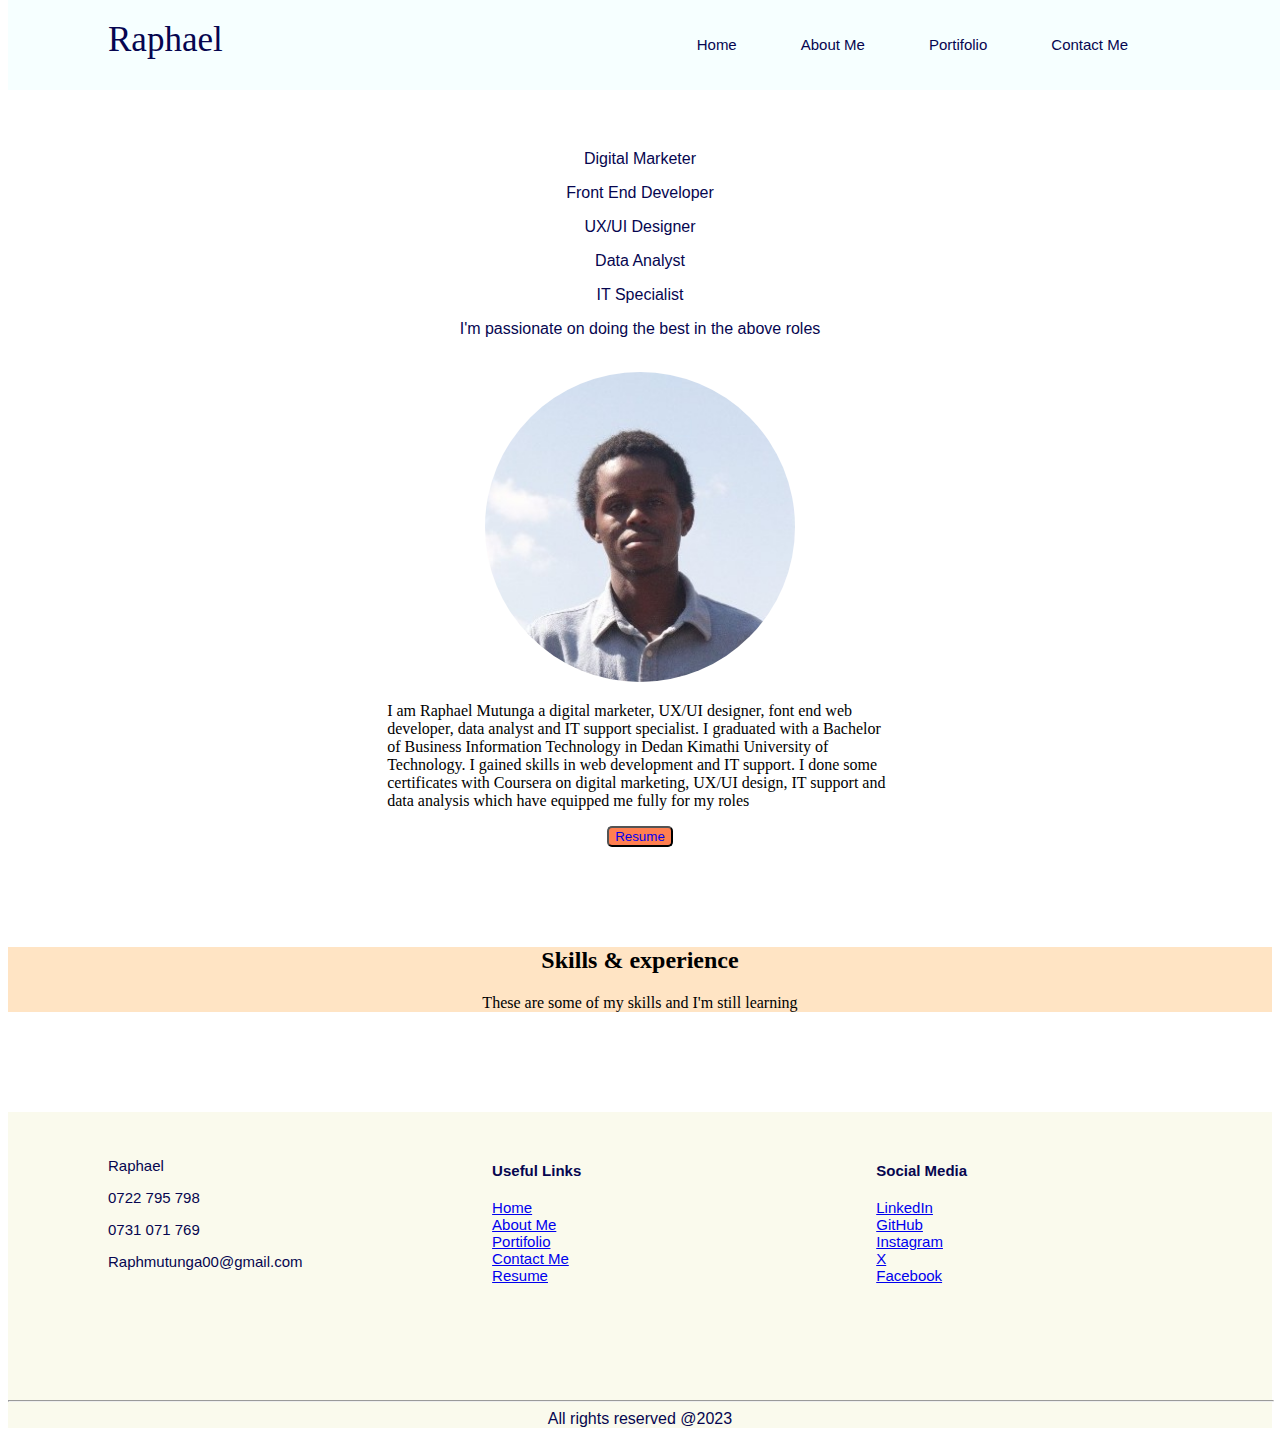
==== About.html @ 12d6cd8c "Add footer" ====
<!DOCTYPE html>
<html lang="en">
<head>
    <meta charset="UTF-8">
    <meta name="viewport" content="width=device-width, initial-scale=1.0">
    <title>About Me</title>
    <link rel="stylesheet" href="About.css">
</head>
<body>
    <!-- nav bar -->
    <div class="nav">
        <nav>
            <label for="me">Raphael</label>
            <ul>
                <li><a href="Index.html">Home</a></li>
                <li><a href="#Home">About Me</a></li>
                <li><a href="Portifolio.html">Portifolio</a></li>
                <li><a href="Contact.html">Contact Me</a></li>
            </ul>
        </nav>
    </div>

<!-- About me -->
    <div class="me">
        <p>Digital Marketer</p>
        <p>Front End Developer</p>
        <p>UX/UI Designer</p>
        <p>Data Analyst</p>
        <p>IT Specialist</p>
        <p>I'm passionate on doing the best in the above roles</p> <br>
        <img src="Images/Me.jpeg" alt="" height="310" width="310">
    </div>

    <div class="about">
        <p>I am Raphael Mutunga a digital marketer, UX/UI designer, font end web developer, data analyst and IT support specialist. I graduated with a Bachelor of Business Information Technology in Dedan Kimathi University of Technology. I gained skills in web development and IT support. I done some certificates with Coursera on digital marketing, UX/UI design, IT support and data analysis which have equipped me fully for my roles</p>
    </div>
    <div class="res">
        <button><a href="Resume.html">Resume</a></button>
    </div>
    
    <!-- Skills and Experience -->
    <div class="skill">
        <h2>Skills & experience</h2>
        <p>These are some of my skills and I'm still learning</p>
    </div>

    <!-- Footer -->
    <footer>
        <section>
            <div class="footer">
                <div class="rap">
                    <p>Raphael</p>
                    <p>0722 795 798</p>
                    <p>0731 071 769</p>
                    <p>Raphmutunga00@gmail.com</p>
                </div>
                <div class="useful">
                    <h4>Useful Links</h4>
                    <a href="Index.html">Home</a> <br>
                    <a href="#Home">About Me</a> <br>
                    <a href="Portifolio.html">Portifolio</a> <br>
                    <a href="Contact.html">Contact Me</a> <br>
                    <a href="Resume.html">Resume</a>
                </div>
                <div class="socials">
                    <h4>Social Media</h4>
                    <a href="https">LinkedIn</a> <br>
                    <a href="https">GitHub</a> <br>
                    <a href="https">Instagram</a> <br>
                    <a href="https">X</a> <br>
                    <a href="https">Facebook</a>
                </div>
            </div>
        </section>
        <!-- line separating -->
        <hr>
        <div class="copy">
            All rights reserved @2023
        </div>
    </footer>
    
    
</body>
</html>
---- About.css ----
.nav{
    width: 100%;
    position: fixed;
    display: flex; 
    top: 0%;
}
label{
   font-size: 35px; 
   padding-left: 100px;
   color: rgb(6, 6, 80);
}
nav{ 
    width: 100%;
    height: 70px;
    flex:1;
    background-color: rgb(246, 255, 255);
    padding-top: 20px;
    padding-right: 100px;
}
nav ul{
    float: right;
    margin-right:none;
    

}
nav ul li{
    display: inline-block;
    position: relative;
    margin-right: 60px;
    height: px;
    

    
}
nav ul li a{
    color: rgb(6, 6, 80);
    font-size: 15px;
    font-family: Arial, Helvetica, sans-serif;
    display: block;
    text-decoration: none;

}
nav ul li a:hover{
    color: #1c9e22;
}

/* Div me */
.me{
    margin-top: 150px;
    /* align-items: center; */
    text-align: center;
    color: rgb(6, 6, 80);
    font-family: Arial, Helvetica, sans-serif;
}
.me img{
    border-radius: 50%;
}
.about{
    margin-left: 30%;
    margin-right: 30%;
}
.skill{
    text-align: center;
    margin-top: 100px;
    background-color: bisque;
}
.res{
    text-align: center;
}
.res button{
    background-color: coral;
    color: rgb(6, 6, 80);
    border-radius: 5px;
}
.res button a{
    text-decoration: none;
}


/* Footer */
footer{
    font-family: Arial, Helvetica, sans-serif;
    margin-top: 100px;
    background-color: rgb(250, 250, 237);
    width: 100%;
}
.footer{
    display: flex;
    color: rgb(6, 6, 80);
    font-size: 15px;
    height: 250px;
    padding-top: 30px;
    padding-left: 100px;
}
.rap{
    width: 33%;
}
.useful{
    width: 33%;
}
.socials{
    width: 33%;
}
hr{
  color: black;  
  width: 100%;

}
.copy{
    color: rgb(6, 6, 80);
    font-family: Arial, Helvetica, sans-serif;
    /* align-items: center; */
    text-align: center;
}
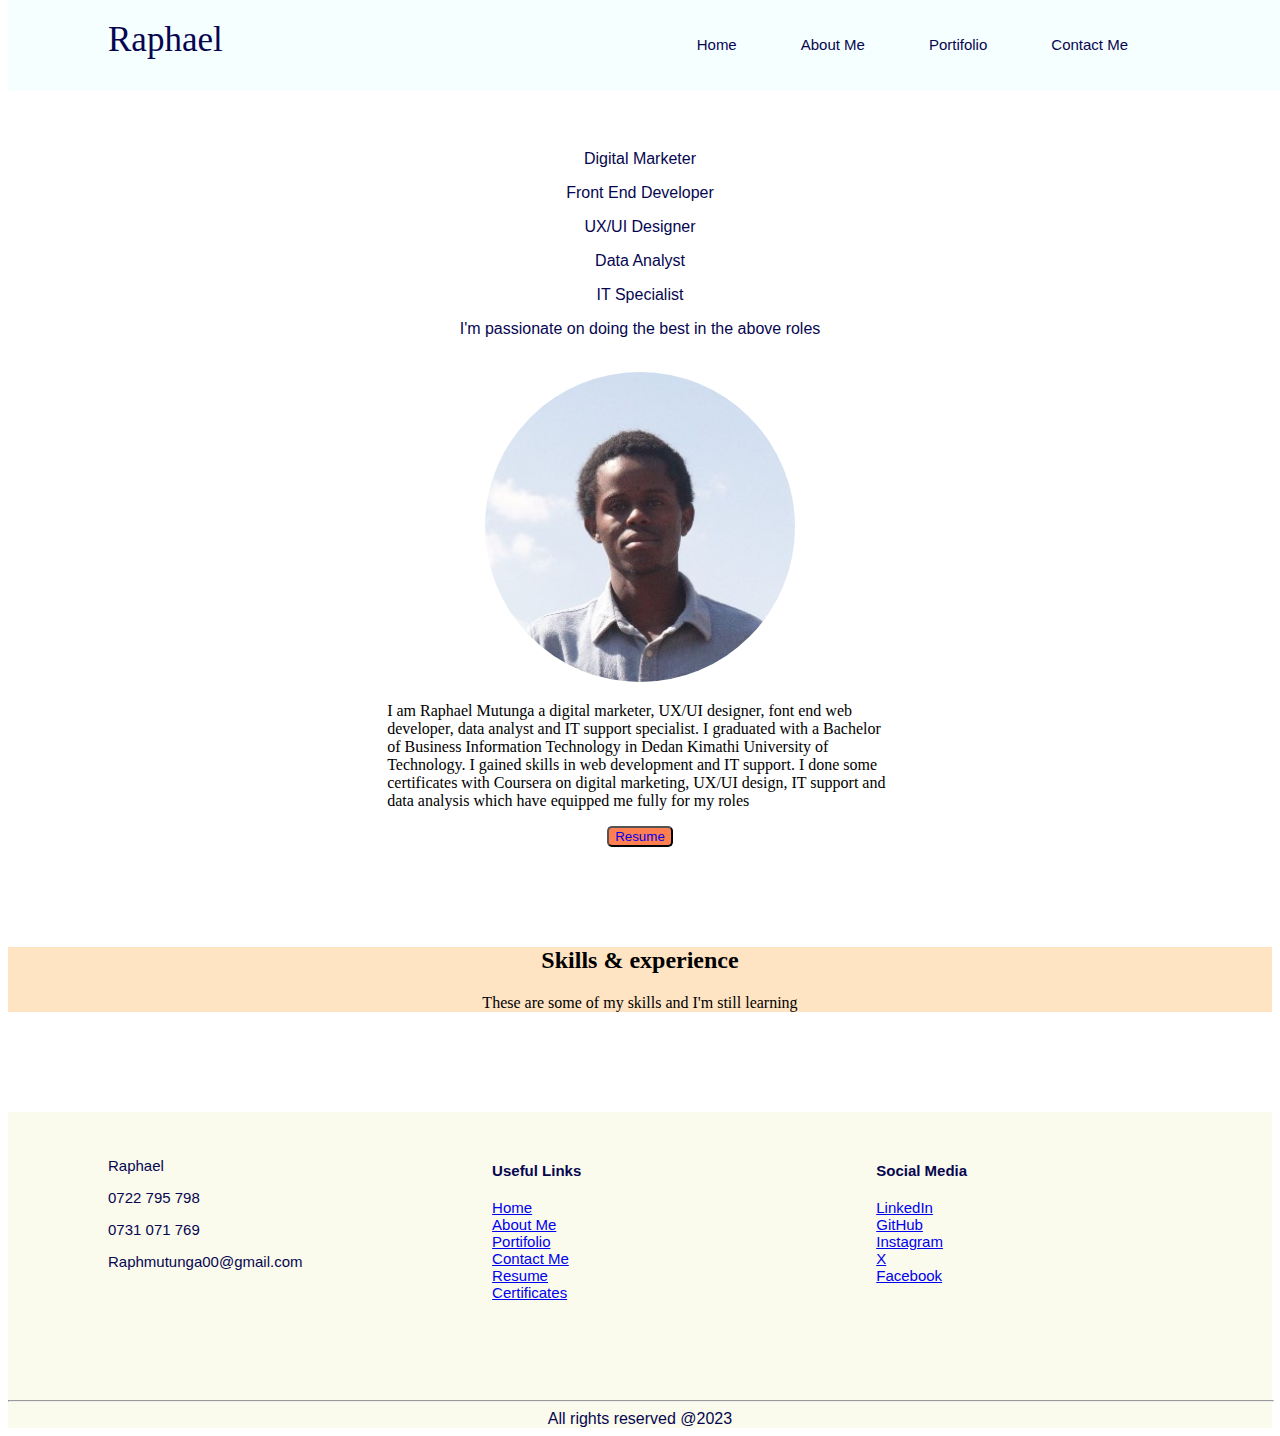
==== commit c995242c: "Some few changes" ====
--- a/About.html
+++ b/About.html
@@ -60,7 +60,8 @@
                     <a href="#Home">About Me</a> <br>
                     <a href="Portifolio.html">Portifolio</a> <br>
                     <a href="Contact.html">Contact Me</a> <br>
-                    <a href="Resume.html">Resume</a>
+                    <a href="Resume.html">Resume</a> <br>
+                    <a href="Cerificates.html">Certificates</a>
                 </div>
                 <div class="socials">
                     <h4>Social Media</h4>
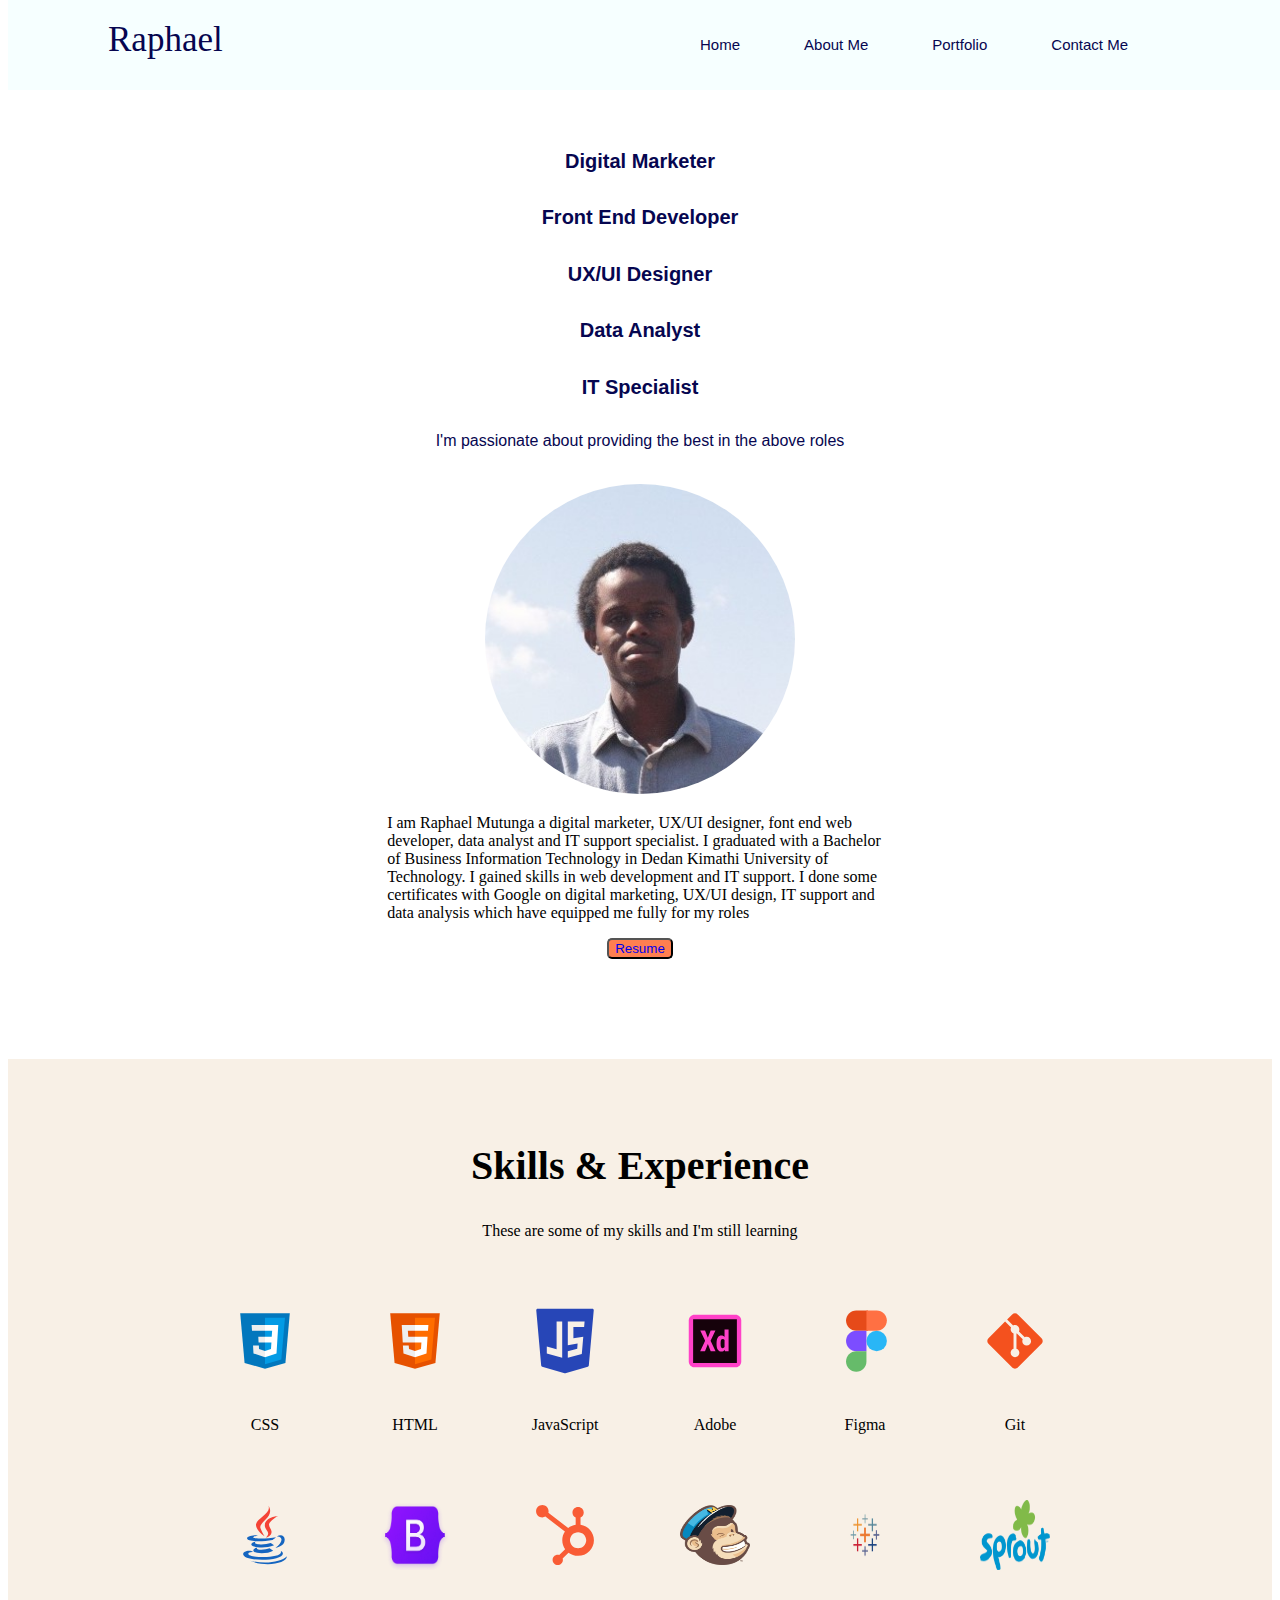
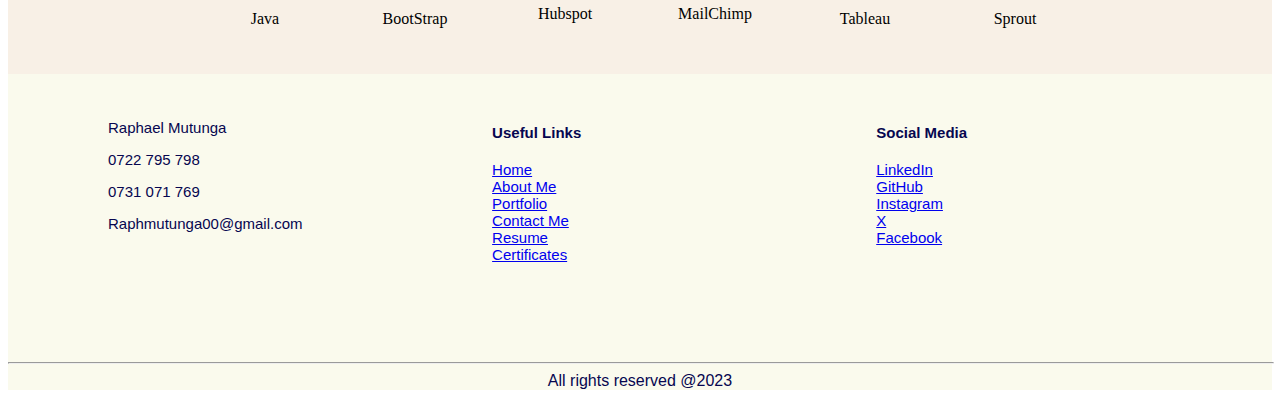
==== commit 06ceaf6f: "Made many modifications" ====
--- a/About.html
+++ b/About.html
@@ -14,7 +14,7 @@
             <ul>
                 <li><a href="Index.html">Home</a></li>
                 <li><a href="#Home">About Me</a></li>
-                <li><a href="Portifolio.html">Portifolio</a></li>
+                <li><a href="Portfolio.html">Portfolio</a></li>
                 <li><a href="Contact.html">Contact Me</a></li>
             </ul>
         </nav>
@@ -22,34 +22,92 @@
 
 <!-- About me -->
     <div class="me">
-        <p>Digital Marketer</p>
-        <p>Front End Developer</p>
-        <p>UX/UI Designer</p>
-        <p>Data Analyst</p>
-        <p>IT Specialist</p>
-        <p>I'm passionate on doing the best in the above roles</p> <br>
+        <h5>Digital Marketer</h5>
+        <h5>Front End Developer</h5>
+        <h5>UX/UI Designer</h5>
+        <h5>Data Analyst</h5>
+        <h5>IT Specialist</h5>
+        <p>I'm passionate about providing the best in the above roles</p> <br>
         <img src="Images/Me.jpeg" alt="" height="310" width="310">
     </div>
 
     <div class="about">
-        <p>I am Raphael Mutunga a digital marketer, UX/UI designer, font end web developer, data analyst and IT support specialist. I graduated with a Bachelor of Business Information Technology in Dedan Kimathi University of Technology. I gained skills in web development and IT support. I done some certificates with Coursera on digital marketing, UX/UI design, IT support and data analysis which have equipped me fully for my roles</p>
+        <p>I am Raphael Mutunga a digital marketer, UX/UI designer, font end web developer, data analyst and IT support specialist. I graduated with a Bachelor of Business Information Technology in Dedan Kimathi University of Technology. I gained skills in web development and IT support. I done some certificates with Google on digital marketing, UX/UI design, IT support and data analysis which have equipped me fully for my roles</p>
     </div>
     <div class="res">
-        <button><a href="Resume.html">Resume</a></button>
+        <button><a href="Resume.html" target="_blank">Resume</a></button>
     </div>
     
     <!-- Skills and Experience -->
     <div class="skill">
-        <h2>Skills & experience</h2>
+        <h2>Skills & Experience</h2>
         <p>These are some of my skills and I'm still learning</p>
+
+        <div>
+            <div class="icons">
+                <div>
+                    <img src="Images/css.e922c042.svg" alt="" height="70" width="70"> <br>
+                    <p>CSS</p>
+                </div>
+                <div>
+                    <img src="Images/html.394872e6.svg" alt="" height="70" width="70">
+                    <p>HTML</p>
+                </div>
+                <div>
+                    <img src="Images/js.65d640d1 (1).svg" alt="" height="70" width="70"> 
+                    <p>JavaScript</p>
+                </div>
+                <div>
+                    <img src="Images/adobe.a4f3f629.svg" alt="" height="70" width="70">
+                    <p>Adobe</p>
+                </div>
+                <div>
+                    <img src="Images/figma.03cc7402.svg" alt="" height="70" width="70">
+                    <p>Figma</p>
+                </div>
+                <div>
+                    <img src="Images/git.5fec8ec2.svg" alt="" height="70" width="70">
+                    <p>Git</p>
+                </div>
+            </div>
+            <div class="ico">
+                
+                <div>
+                    <img src="Images/java.35490320.svg" alt="" height="70" width="70">
+                    <p>Java</p>
+                </div>
+                <div>
+                    <img src="Images/bootstrap.png" alt="" height="70" width="70">
+                    <p>BootStrap</p>
+                </div>
+                <div>
+                    <img src="Images/Hubspot.svg" alt=""height="60" width="70" >
+                    <p>Hubspot </p>
+                </div>
+                <div>
+                    <img src="Images/mailchimp.webp" alt="" height="60" width="70">
+                    <p>MailChimp</p>
+                </div>
+                <div>
+                    <img src="Images/TB.webp" alt="" height="70" width="70">
+                    <P>Tableau</P>
+                </div>
+                <div>
+                    <img src="Images/Sprout.svg.webp" alt="" height="70" width="70">
+                    <p>Sprout</p>
+                </div>
+            </div>
+        </div>
     </div>
+
+    
 
     <!-- Footer -->
     <footer>
         <section>
             <div class="footer">
                 <div class="rap">
-                    <p>Raphael</p>
+                    <p>Raphael Mutunga</p>
                     <p>0722 795 798</p>
                     <p>0731 071 769</p>
                     <p>Raphmutunga00@gmail.com</p>
@@ -58,7 +116,7 @@
                     <h4>Useful Links</h4>
                     <a href="Index.html">Home</a> <br>
                     <a href="#Home">About Me</a> <br>
-                    <a href="Portifolio.html">Portifolio</a> <br>
+                    <a href="Portfolio.html">Portfolio</a> <br>
                     <a href="Contact.html">Contact Me</a> <br>
                     <a href="Resume.html">Resume</a> <br>
                     <a href="Cerificates.html">Certificates</a>
--- a/About.css
+++ b/About.css
@@ -51,6 +51,10 @@
     text-align: center;
     color: rgb(6, 6, 80);
     font-family: Arial, Helvetica, sans-serif;
+    
+}
+.me h5{
+    font-size: 20px;
 }
 .me img{
     border-radius: 50%;
@@ -62,7 +66,12 @@
 .skill{
     text-align: center;
     margin-top: 100px;
-    background-color: bisque;
+    background-color: rgb(248, 240, 230);
+    padding-top: 50px;
+    padding-bottom: 30px;
+}
+.skill h2{
+    font-size: 40px;
 }
 .res{
     text-align: center;
@@ -76,11 +85,32 @@
     text-decoration: none;
 }
 
+.icons{
+    display: flex;
+    flex-direction: row;
+    align-items: center;
+    justify-content: center;
+    padding-top: 30px;
+}
+.icons img{
+    padding: 20px  40px;
+}
+
+.ico{
+    display: flex;
+    flex-direction: row;
+    align-items: center;
+    justify-content: center;
+    padding-top: 30px;
+}
+.ico img{
+    padding: 20px  40px;
+}
 
 /* Footer */
 footer{
     font-family: Arial, Helvetica, sans-serif;
-    margin-top: 100px;
+    /* margin-top: 100px; */
     background-color: rgb(250, 250, 237);
     width: 100%;
 }
